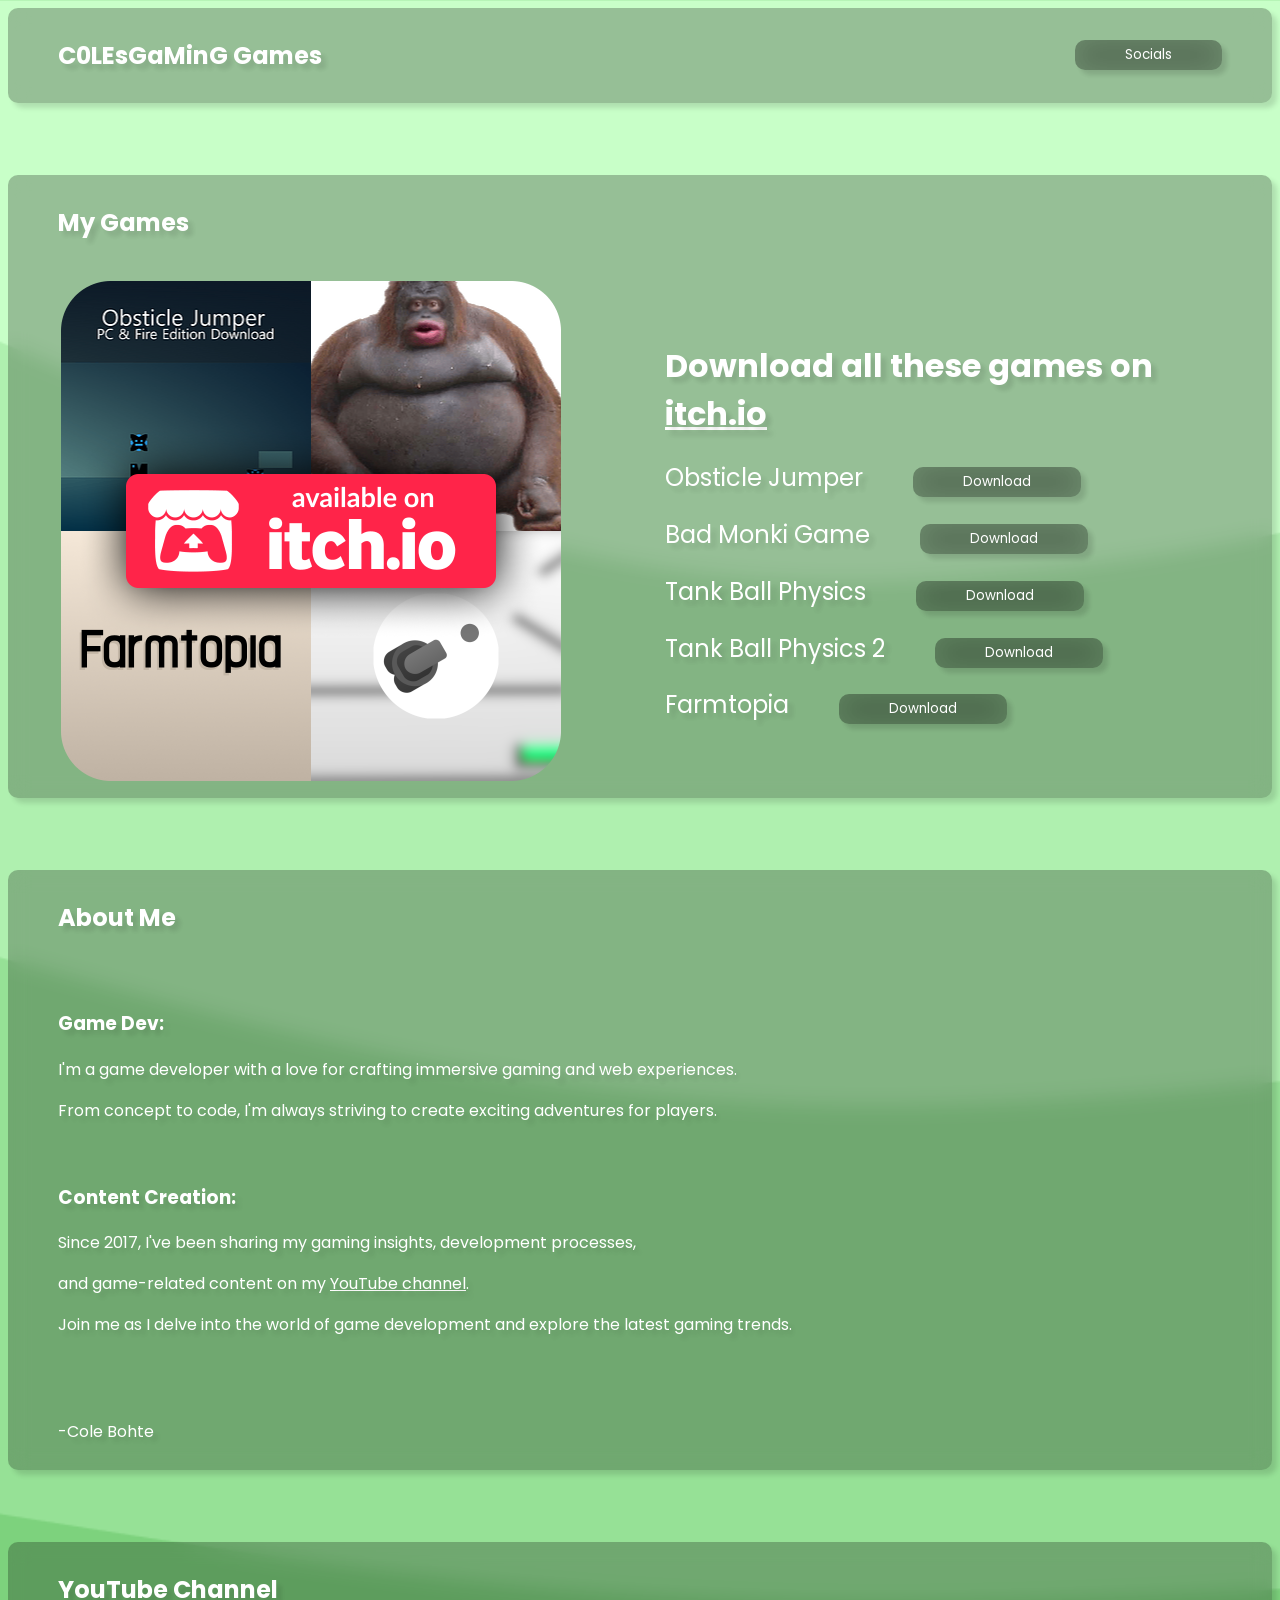
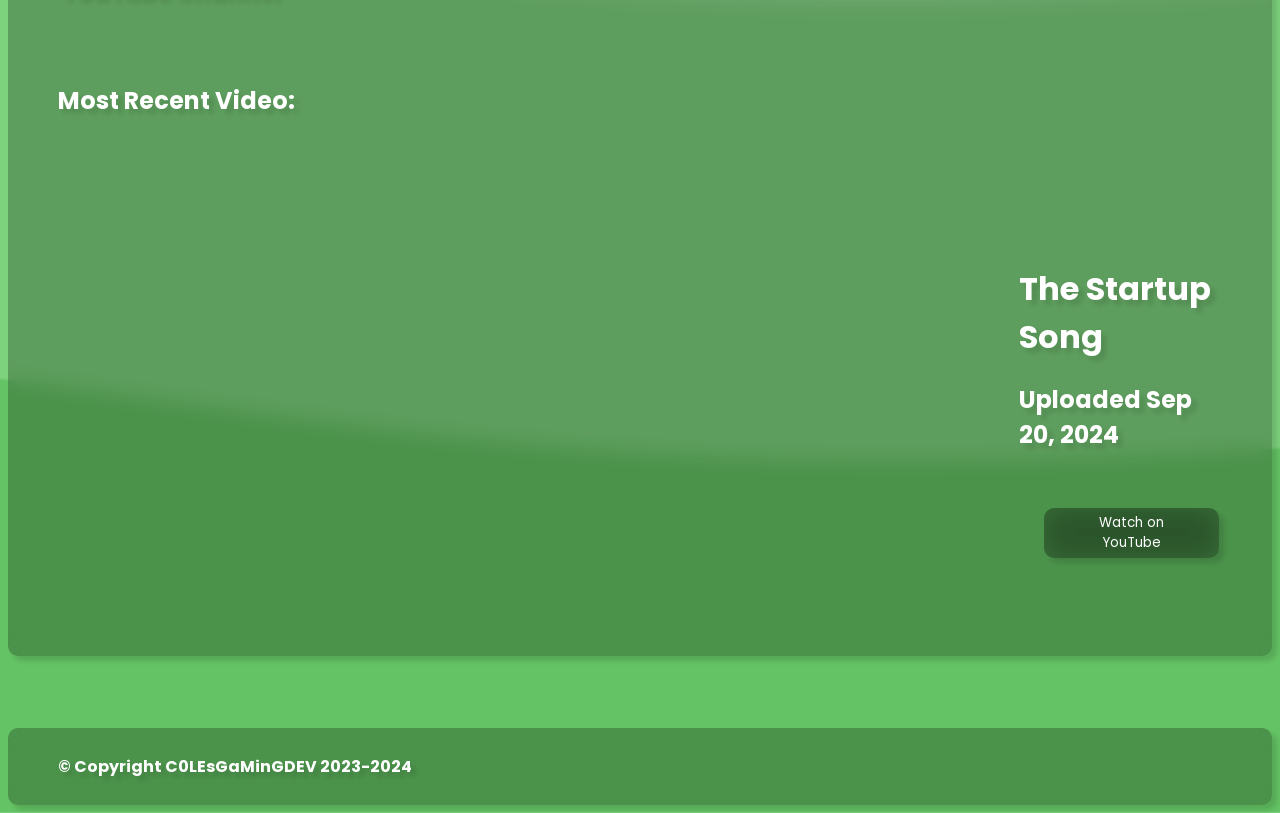
==== index.html @ 2ad67f35 "Update index.html" ====
<!DOCTYPE html>

<head>
  <meta charset="UTF-8">
  <meta name="viewport" content="width=device-width, initial-scale=1.0">
  <title>C0LEsGaMinG Games Home</title>
  <link rel="icon" type="image/x-icon" href="resources/favicon.png">
  <link rel="stylesheet" href="https://c0lesgamingdev.github.io/style.css">
  <script src="script.js"></script>
  <link rel="preconnect" href="https://fonts.googleapis.com">
  <link rel="preconnect" href="https://fonts.gstatic.com" crossorigin>
  <link href="https://fonts.googleapis.com/css2?family=Poppins:ital,wght@0,100;0,200;0,300;0,400;0,500;0,600;0,700;0,800;0,900;1,100;1,200;1,300;1,400;1,500;1,600;1,700;1,800;1,900&display=swap" rel="stylesheet">
</head>

<body>
  <div class="glass-background header">
    <h2 class="poppins-bold">C0LEsGaMinG Games</h2>
    <a href="https://c0lesgamingdev.github.io/socials-in-bio"><button draggable="false" class="glass-button header-button poppins-regular">Socials</button></a>
  </div>
  <br><br><br><br>
  <div class="glass-background body">
    <h2 class="poppins-bold">My Games</h2>
    <table class="games-display">
      <tr>
        <td>
          <br><img draggable="false" src="resources/AvailableOn.png" style="width: 500px; height: 500px;">
        </td>
        <td>
          <br><div class="games-text" style="margin-left: 100px;">
            <h1 class="poppins-bold">Download all these games on <a href="https://river-games.itch.io" style="color: white;">itch.io</a></h1>
            <div class="ObsticleJumper game-block"><h2 class="poppins-regular">Obsticle Jumper<a class="game-button" href="https://river-games.itch.io/obstacle-jumper"><button draggable="false" class="glass-button game-button poppins-regular">Download</button></a></h2></div>
            <div class="BadMonkiGame game-block"><h2 class="poppins-regular">Bad Monki Game<a class="game-button" href="https://river-games.itch.io/monki"><button draggable="false" class="glass-button game-button poppins-regular">Download</button></a></h2></div>
            <div class="TankBallPhysics game-block"><h2 class="poppins-regular">Tank Ball Physics<a class="game-button" href="https://river-games.itch.io/tankballphysics"><button draggable="false" class="glass-button game-button poppins-regular">Download</button></a></h2></div>
            <div class="TankBallPhysics2 game-block"><h2 class="poppins-regular">Tank Ball Physics 2<a class="game-button" href="https://river-games.itch.io/tankballphysics-2"><button draggable="false" class="glass-button game-button poppins-regular">Download</button></a></h2></div>
            <div class="Farmtopia game-block"><h2 class="poppins-regular">Farmtopia<a class="game-button" href="https://river-games.itch.io/farmtopia"><button draggable="false" class="glass-button game-button poppins-regular">Download</button></a></h2></div>
          </div>
        </td>
      </tr>
    </table>
  </div>
  <br><br><br><br>
  <div class="glass-background body">
    <h2 class="poppins-bold">About Me</h2>
    <br><br>
    <div class="aboutme desctiption poppins-regular">
      <h3>Game Dev:</h3>
      <p>I'm a game developer with a love for crafting immersive gaming and web experiences.</p>
      <p>From concept to code, I'm always striving to create exciting adventures for players.</p><br>
      <h3>Content Creation:</h3>
      <p>Since 2017, I've been sharing my gaming insights, development processes,</p>
      <p>and game-related content on my <a href="https://youtube.com/@colesgaminggames" style="color: white;">YouTube channel</a>.</p>
      <p>Join me as I delve into the world of game development and explore the latest gaming trends.</p><br><br>
      <p>-Cole Bohte</p>
    </div>
  </div>
  <br><br><br><br>
  <div class="glass-background body">
    <h2 class="poppins-bold">YouTube Channel</h2>
    <br><br>
    <h2 class="poppins-bold">Most Recent Video:</h2>
    <table class="games-display">
      <tr>
        <td>
          <br><iframe style="border-radius: 10px;" width="854" height="480" src="https://www.youtube.com/embed/rShA0CqCWpU" title="The Startup Song" frameborder="0" allow="accelerometer; autoplay; clipboard-write; encrypted-media; gyroscope; picture-in-picture; web-share" referrerpolicy="strict-origin-when-cross-origin" allowfullscreen></iframe>
        </td>
        <td>
          <br><div class="games-text" style="margin-left: 100px;">
            <h1 class="poppins-bold">The Startup Song</h1>
            <h2 class="poppins-bold">Uploaded Sep 20, 2024</h2><br><br>
            <a href="https://www.youtube.com/watch?v=rShA0CqCWpU"><button draggable="false" class="glass-button game-button poppins-regular">Watch on YouTube</button></a>
          </div>
        </td>
      </tr>
    </table>
  </div>
  <br><br><br><br>
  <div class="glass-background body">
    <p class="poppins-bold">© Copyright C0LEsGaMinGDEV 2023-2024</p>
  </div>
</body>
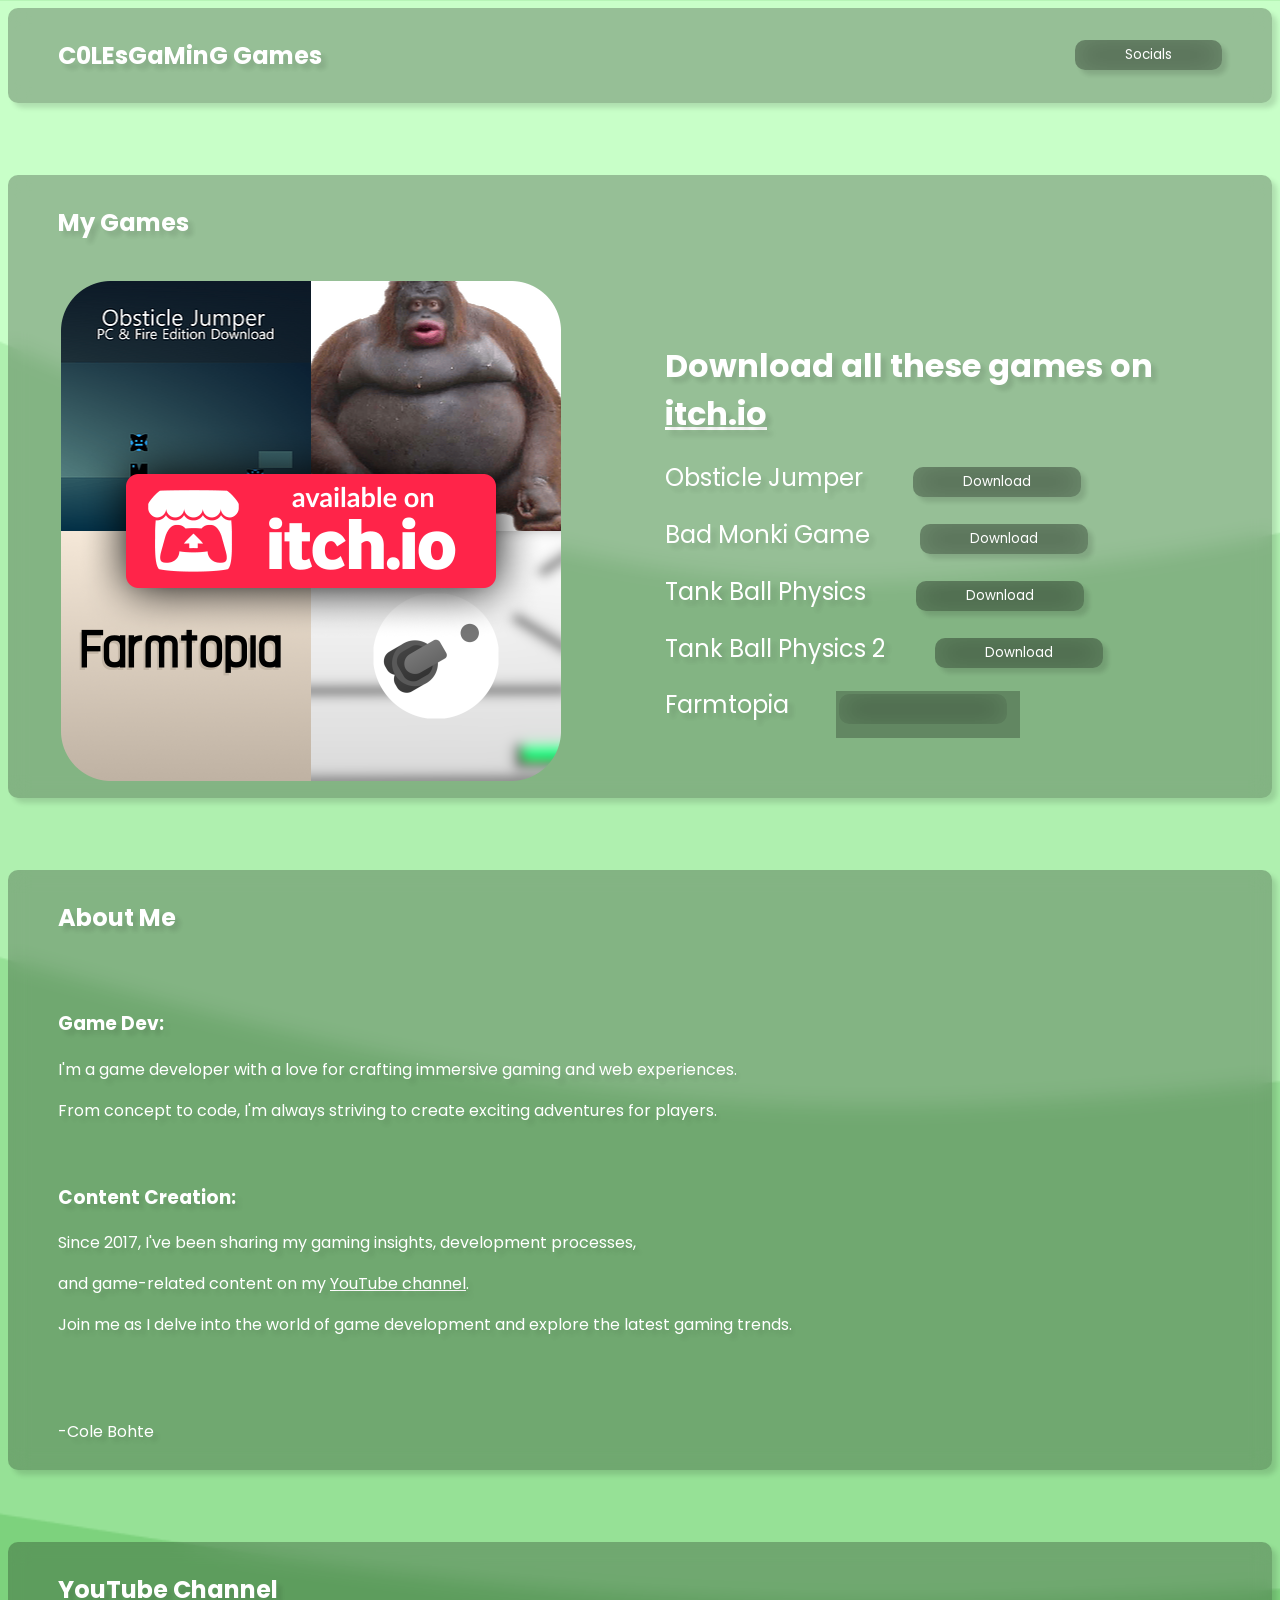
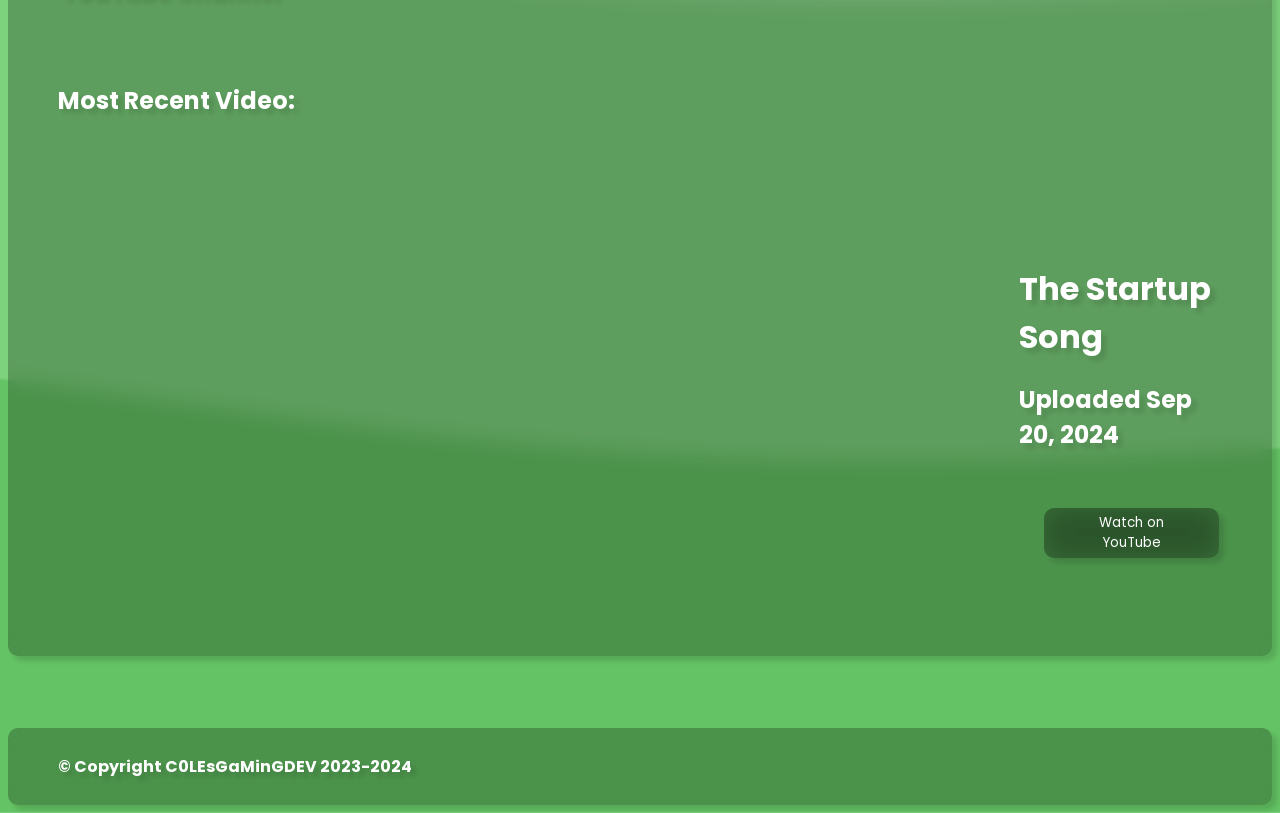
==== commit 8dbbd656: "Update index.html" ====
--- a/index.html
+++ b/index.html
@@ -3,6 +3,8 @@
 <head>
   <meta charset="UTF-8">
   <meta name="viewport" content="width=device-width, initial-scale=1.0">
+  <meta content="C0LEsGaMinG" property="og:title" />
+  <meta content="The Official Website of C0LEsGaMinG" property="og:description" />
   <title>C0LEsGaMinG Games Home</title>
   <link rel="icon" type="image/x-icon" href="resources/favicon.png">
   <link rel="stylesheet" href="https://c0lesgamingdev.github.io/style.css">
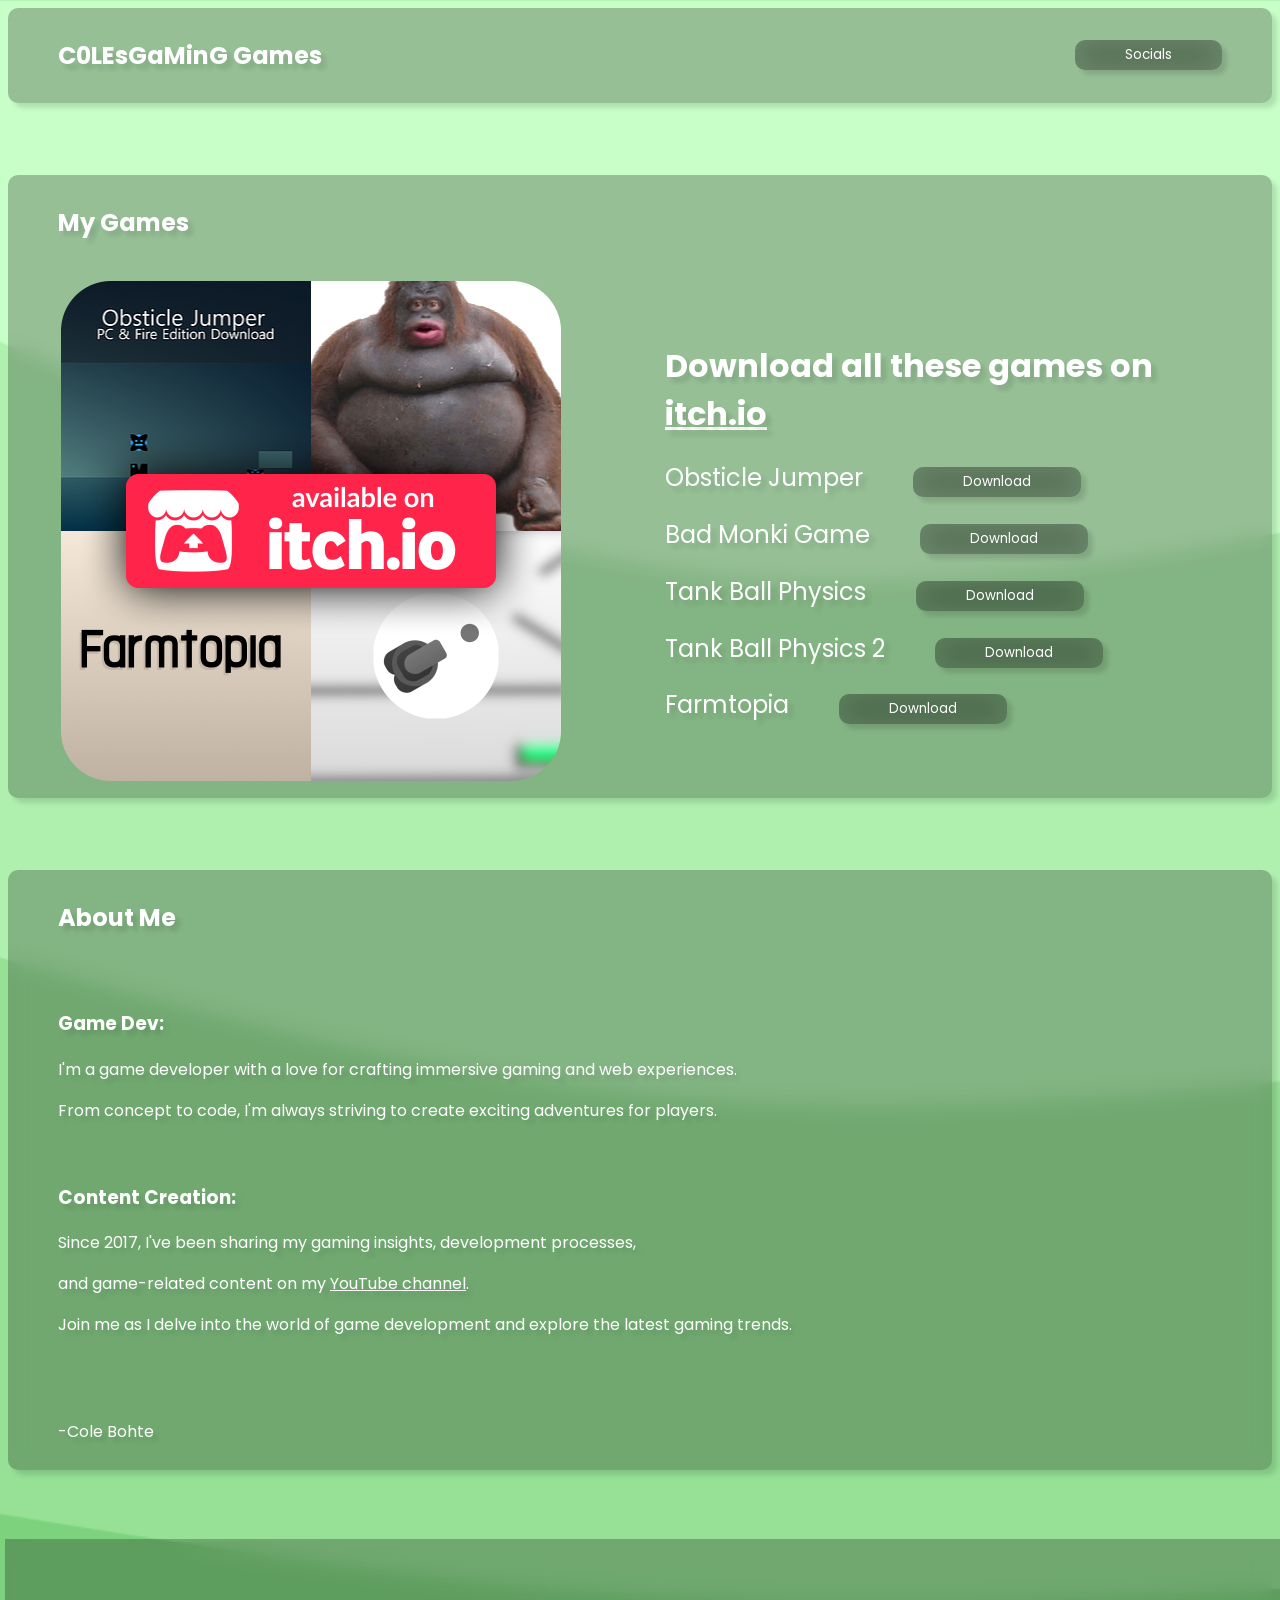
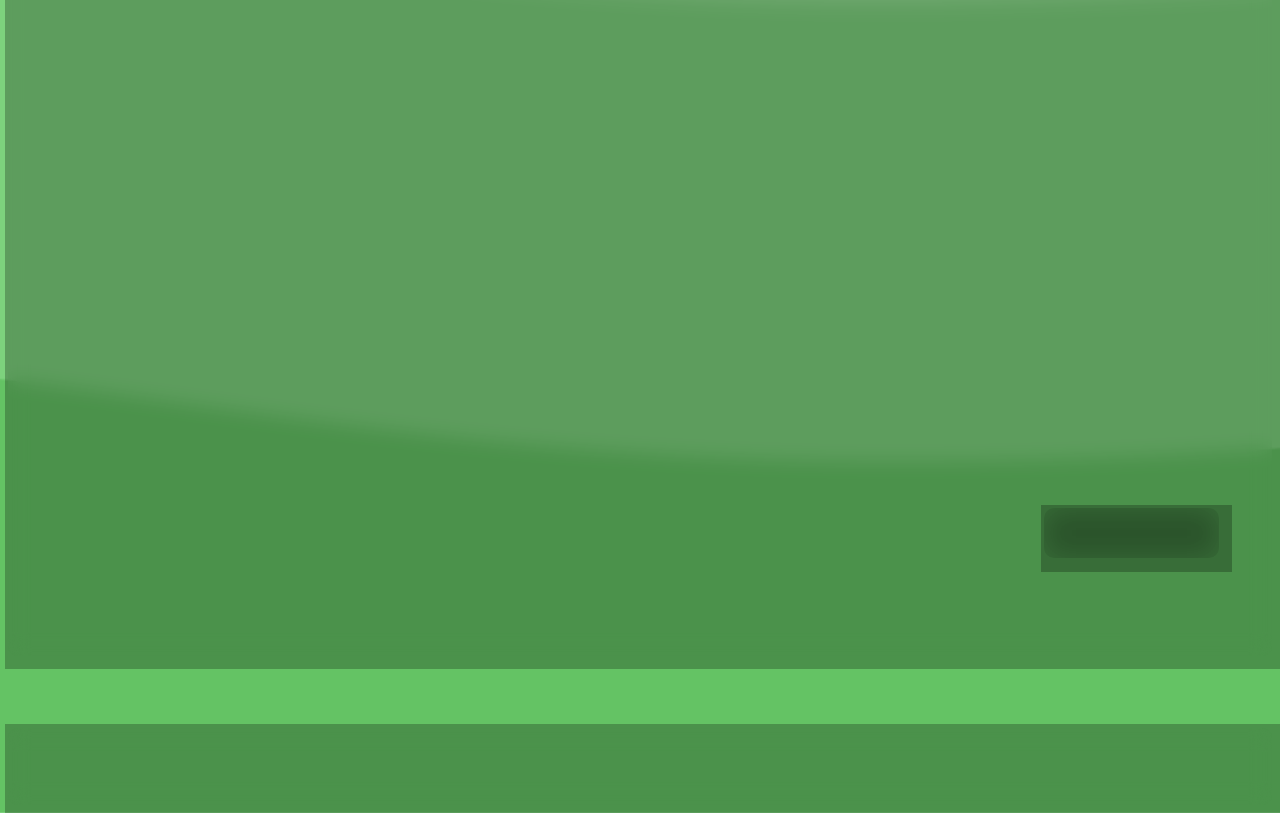
==== commit 5d197e2b: "Update index.html" ====
--- a/index.html
+++ b/index.html
@@ -5,6 +5,7 @@
   <meta name="viewport" content="width=device-width, initial-scale=1.0">
   <meta content="C0LEsGaMinG" property="og:title" />
   <meta content="The Official Website of C0LEsGaMinG" property="og:description" />
+  <meta content="https://c0lesgamingdev.github.io/resources/logo.png" property="og:image" />
   <title>C0LEsGaMinG Games Home</title>
   <link rel="icon" type="image/x-icon" href="resources/favicon.png">
   <link rel="stylesheet" href="https://c0lesgamingdev.github.io/style.css">
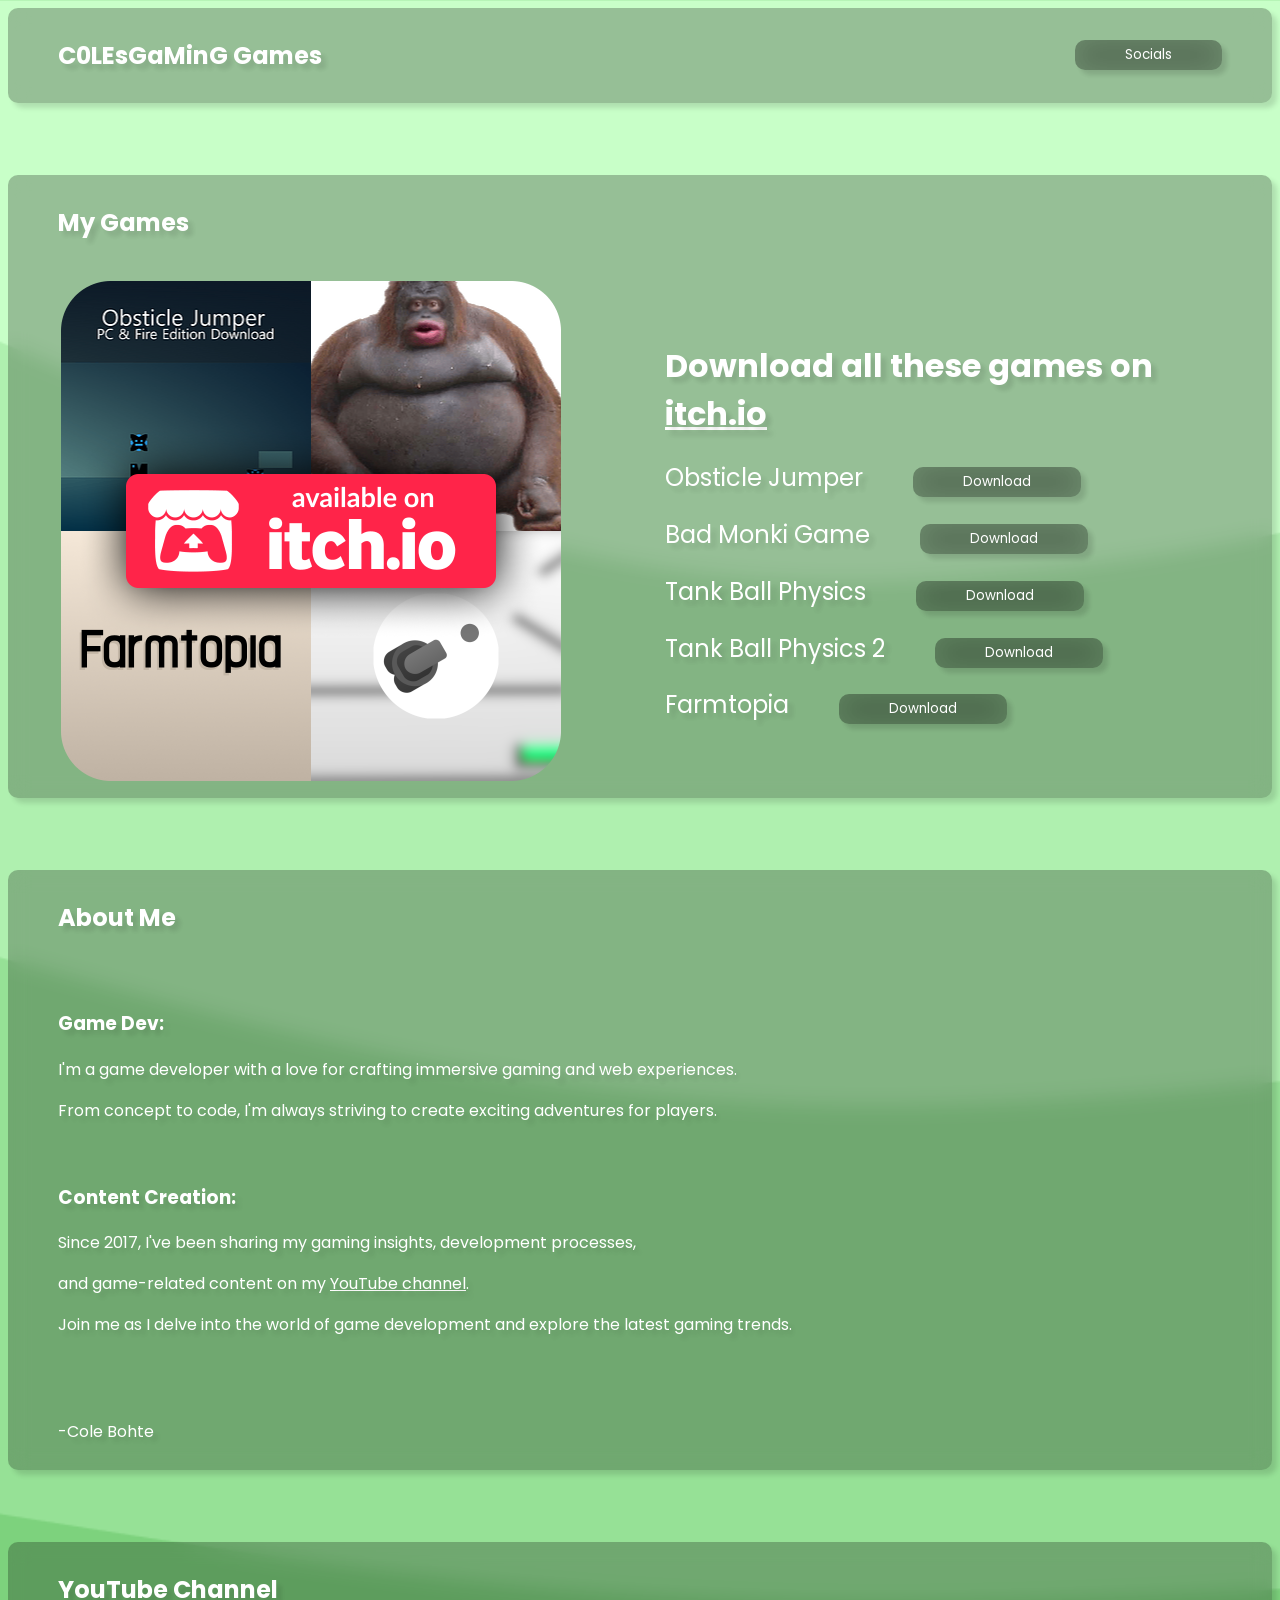
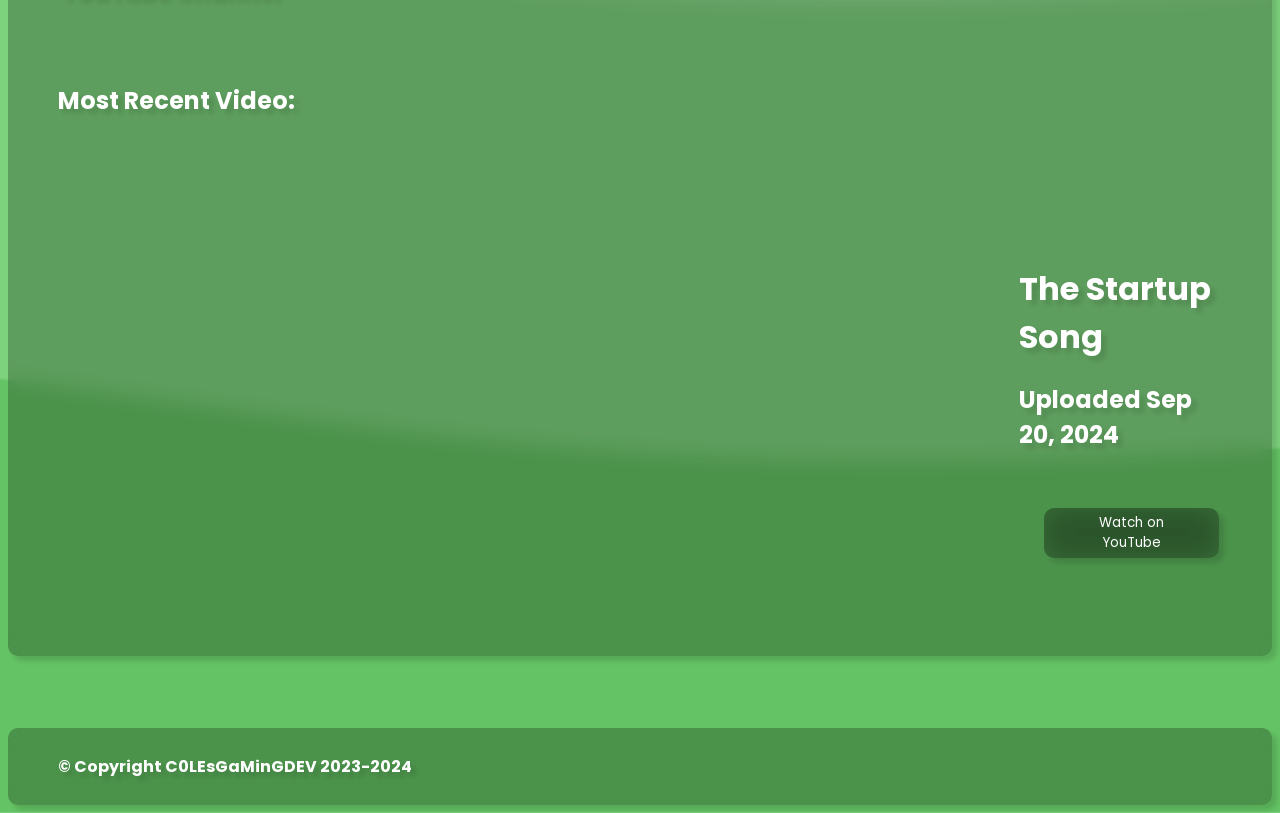
==== commit a01c0be7: "Update index.html" ====
--- a/index.html
+++ b/index.html
@@ -7,7 +7,7 @@
   <meta content="The Official Website of C0LEsGaMinG" property="og:description" />
   <meta content="https://c0lesgamingdev.github.io/resources/logo.png" property="og:image" />
   <title>C0LEsGaMinG Games Home</title>
-  <link rel="icon" type="image/x-icon" href="resources/favicon.png">
+  <link rel="icon" type="image/x-icon" href="resources/logo.png">
   <link rel="stylesheet" href="https://c0lesgamingdev.github.io/style.css">
   <script src="script.js"></script>
   <link rel="preconnect" href="https://fonts.googleapis.com">
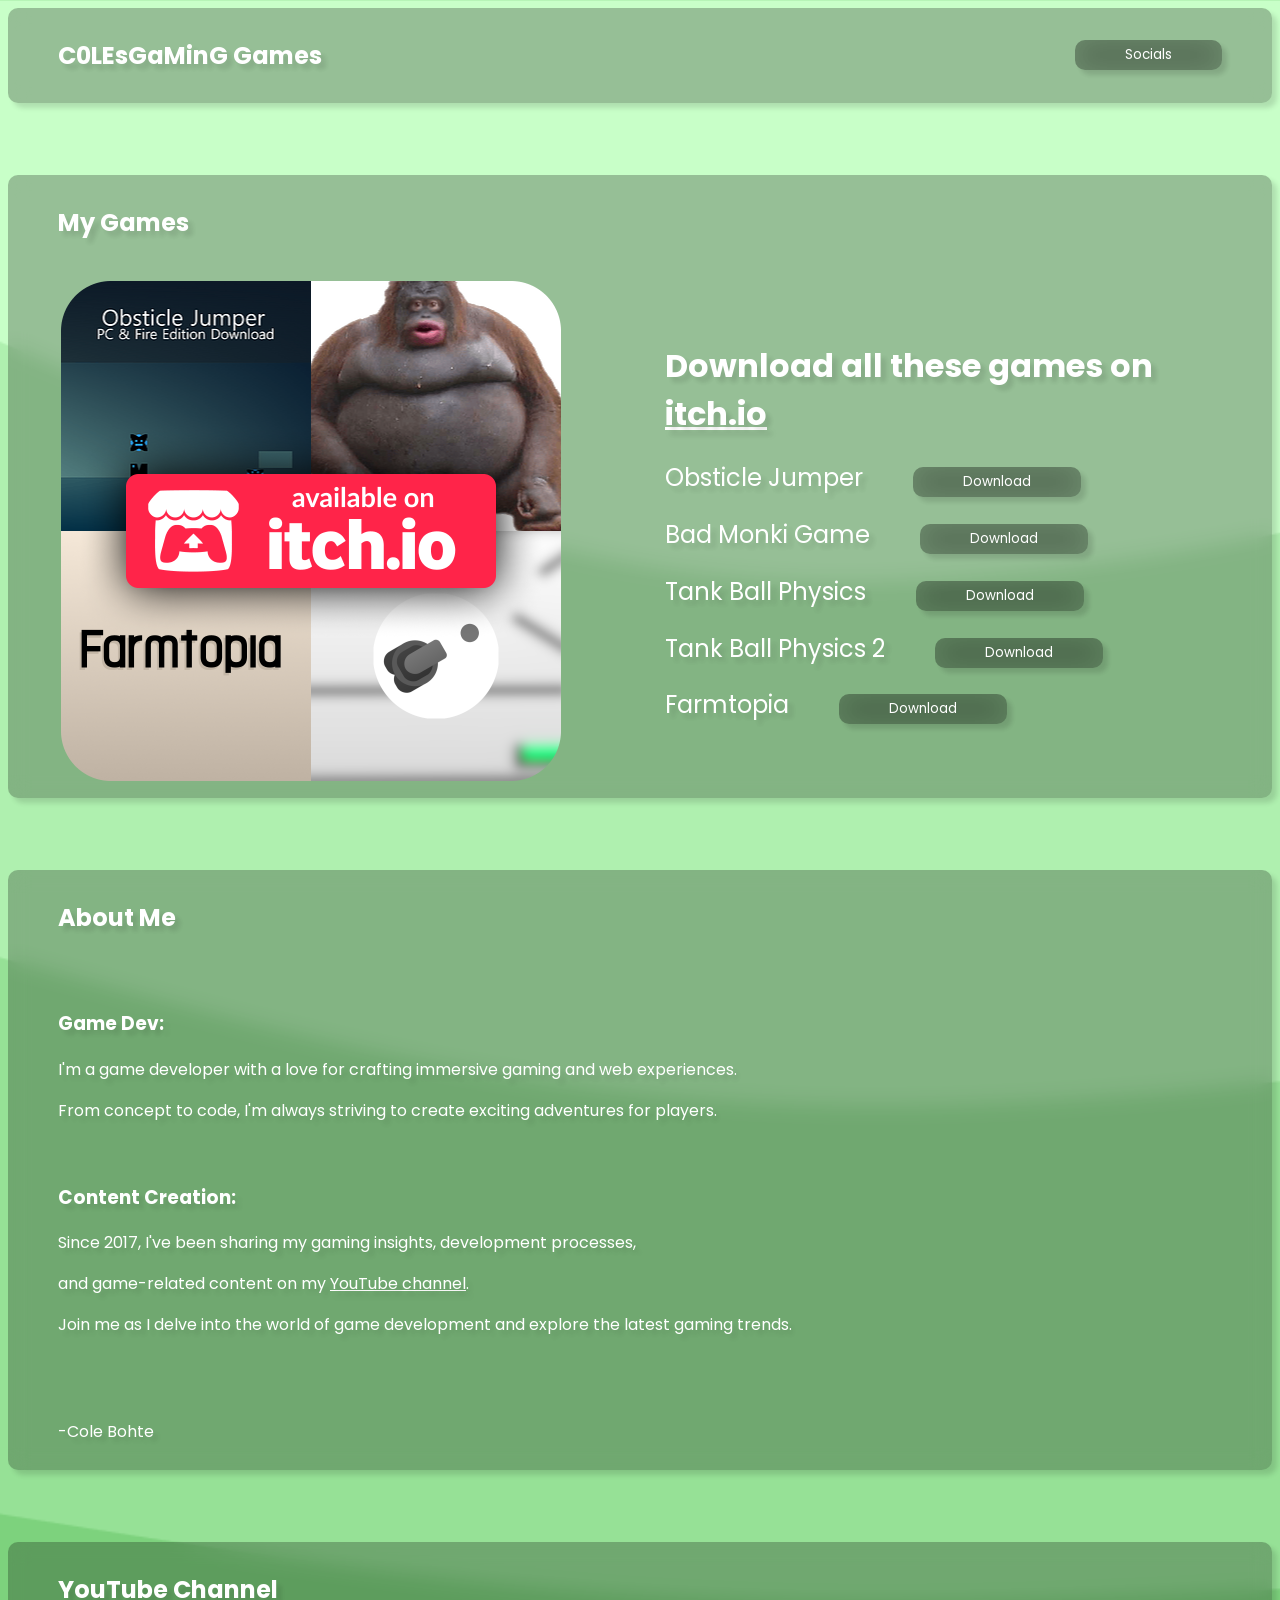
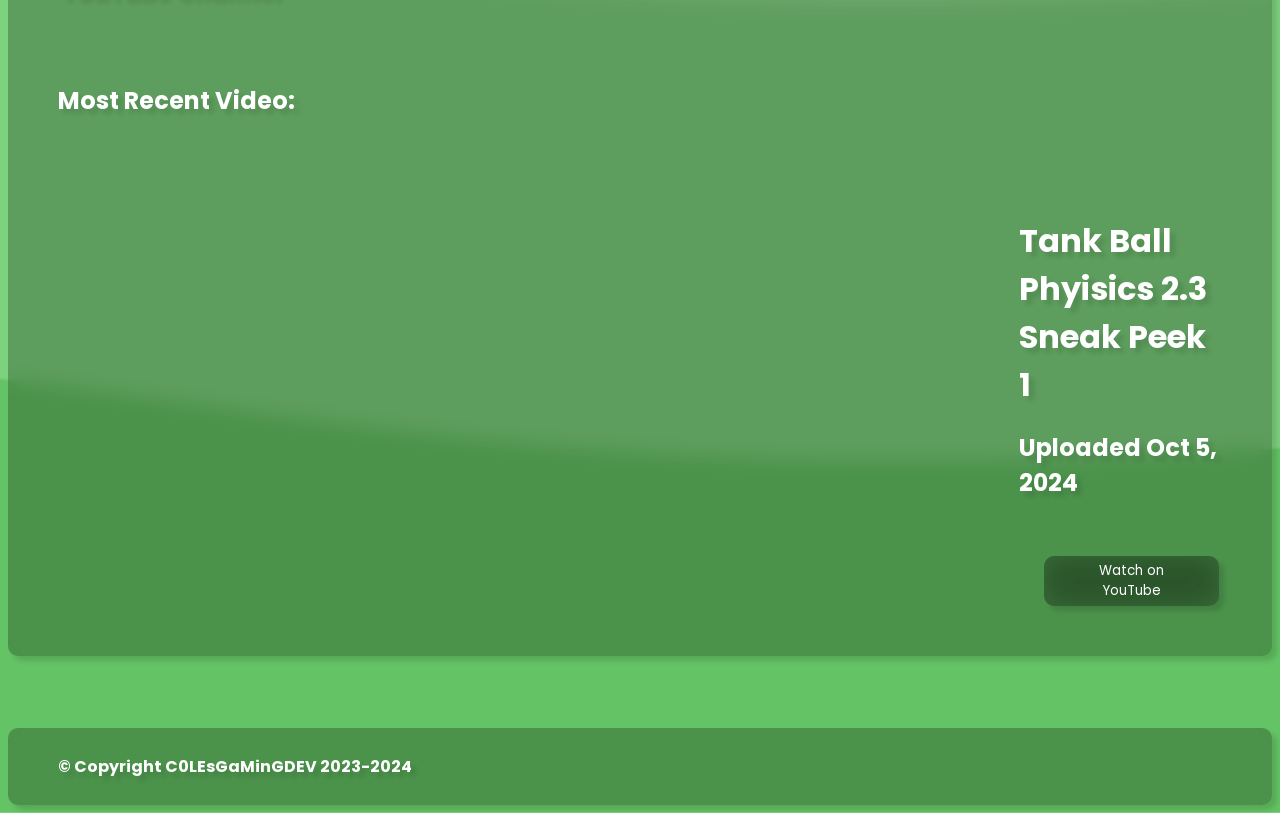
==== commit 9d9b73ec: "Update index.html" ====
--- a/index.html
+++ b/index.html
@@ -5,7 +5,9 @@
   <meta name="viewport" content="width=device-width, initial-scale=1.0">
   <meta content="C0LEsGaMinG" property="og:title" />
   <meta content="The Official Website of C0LEsGaMinG" property="og:description" />
+  <meta content="https://c0lesgamingdev.github.io" property="og:url" />
   <meta content="https://c0lesgamingdev.github.io/resources/logo.png" property="og:image" />
+  <meta content="#43B581" data-react-helmet="true" name="theme-color" />
   <title>C0LEsGaMinG Games Home</title>
   <link rel="icon" type="image/x-icon" href="resources/logo.png">
   <link rel="stylesheet" href="https://c0lesgamingdev.github.io/style.css">
@@ -64,12 +66,12 @@
     <table class="games-display">
       <tr>
         <td>
-          <br><iframe style="border-radius: 10px;" width="854" height="480" src="https://www.youtube.com/embed/rShA0CqCWpU" title="The Startup Song" frameborder="0" allow="accelerometer; autoplay; clipboard-write; encrypted-media; gyroscope; picture-in-picture; web-share" referrerpolicy="strict-origin-when-cross-origin" allowfullscreen></iframe>
+          <br><iframe style="border-radius: 10px;" width="854" height="480" src="https://www.youtube.com/embed/uBwshrcFhtU" title="The Startup Song" frameborder="0" allow="accelerometer; autoplay; clipboard-write; encrypted-media; gyroscope; picture-in-picture; web-share" referrerpolicy="strict-origin-when-cross-origin" allowfullscreen></iframe>
         </td>
         <td>
           <br><div class="games-text" style="margin-left: 100px;">
-            <h1 class="poppins-bold">The Startup Song</h1>
-            <h2 class="poppins-bold">Uploaded Sep 20, 2024</h2><br><br>
+            <h1 class="poppins-bold">Tank Ball Phyisics 2.3 Sneak Peek 1</h1>
+            <h2 class="poppins-bold">Uploaded Oct 5, 2024</h2><br><br>
             <a href="https://www.youtube.com/watch?v=rShA0CqCWpU"><button draggable="false" class="glass-button game-button poppins-regular">Watch on YouTube</button></a>
           </div>
         </td>
